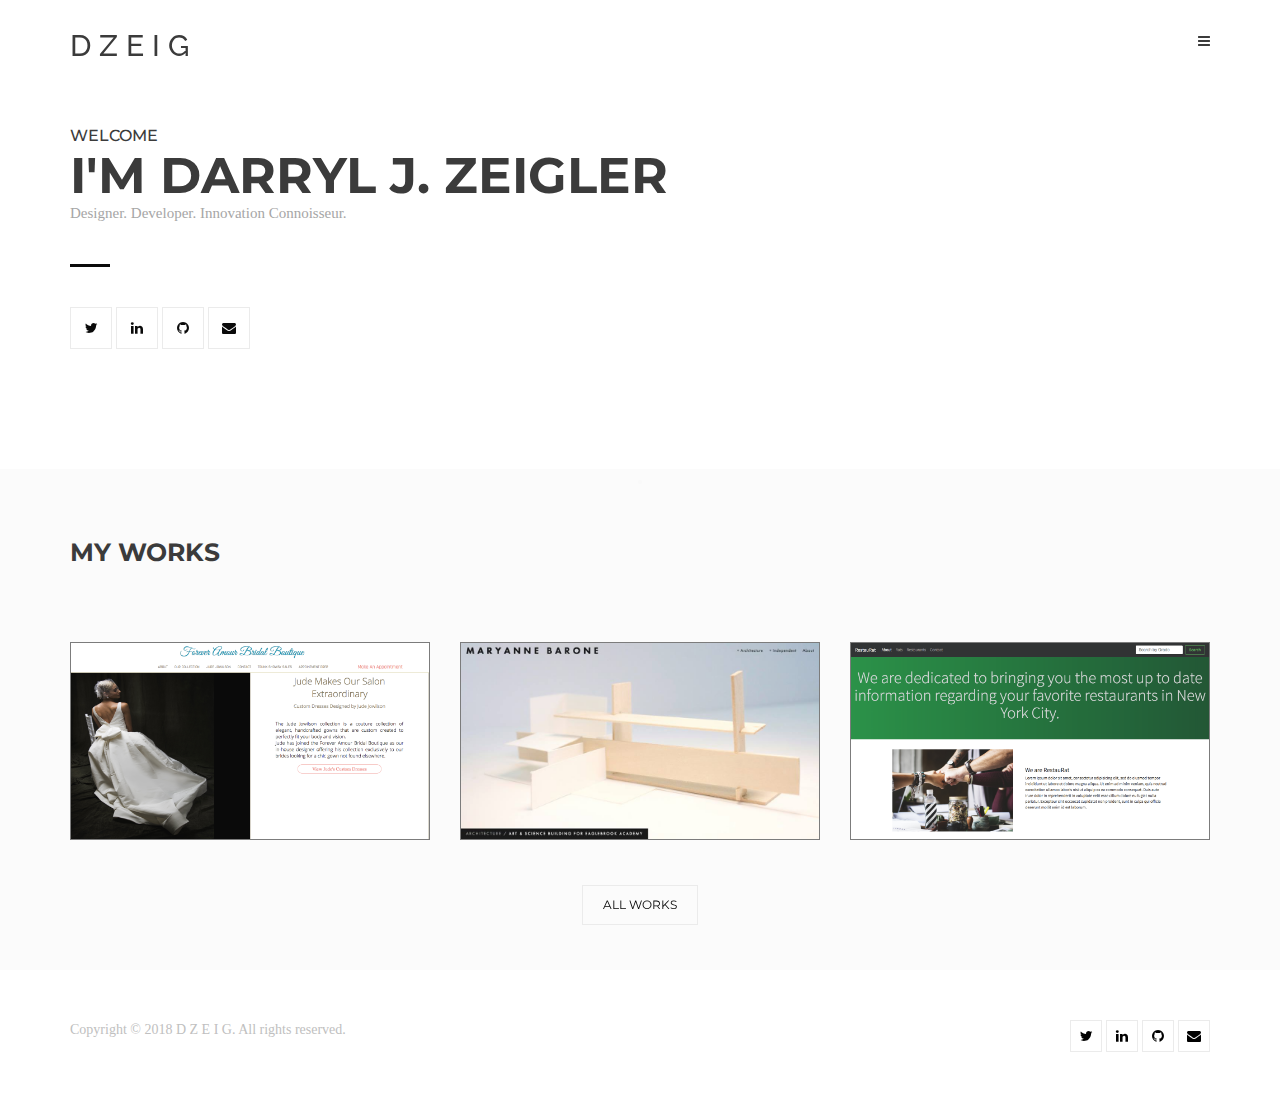
==== index.html @ 1accd35b "updates" ====
<!DOCTYPE html>
<!--[if lt IE 7]>      <html class="no-js lt-ie9 lt-ie8 lt-ie7"> <![endif]-->
<!--[if IE 7]>         <html class="no-js lt-ie9 lt-ie8"> <![endif]-->
<!--[if IE 8]>         <html class="no-js lt-ie9"> <![endif]-->
<!--[if gt IE 8]><!-->
<html class="no-js">
<!--<![endif]-->
<head>
<title>Dzeig | Home</title>
	<meta charset="UTF-8">
	<meta name="keywords" content="darryl zeigler, developer, designer, innovation, connoisseur, shockin films, new york, new york city, ny, film, skateboard">
	<meta name="description" content="I’m Darryl; web developer and innovation connoisseur designing beautiful and functional user experiences.">
	<meta name="copyright" content="Copyright &copy; Darryl Zeigler. All rights reserved.">
	<meta name="author" content="Darryl J. Zeigler (https://www.dzeig.com)">
	<meta class="viewport" name="viewport" content="width=device-width, initial-scale=1.0">
	<meta http-equiv="X-UA-Compatible" content="IE=edge">

	<!-- FAVICON -->
	<link rel="shortcut icon" href="assets/img/favicon/fav.png">

	<!-- CSS -->
	<link rel="stylesheet" href="assets/css/reset.css">
	<link rel="stylesheet" href="assets/css/bootstrap.min.css">
	<link rel="stylesheet" href="assets/css/font-awesome.min.css" />
	<link rel="stylesheet" href="assets/css/main.css">

	<!-- Google Fonts -->
	<link href='https://fonts.googleapis.com/css?family=Raleway:400,100,200,300,500,600,700,800,900|Montserrat:400,700' rel='stylesheet' type='text/css'>

</head>

<body>

<!-- LOAD ANIMATE -->
<div class="main-load" id="main-load">
	<img src="assets/img/loading/load.gif" alt="">
</div>


<!-- MAIN CONTAINER START -->
<div class="main-container">
	<!-- HEADER START -->
	<div class="header container-fluid main-animate">
		<header class="container">
			<div class="header-logo"><a href="index.html"><h2 style="color:#333; display:inline-block;" width="78" height="16">D Z E I G</h2></a></div>
			<nav class="header-menu" style="top:25px;">
				<i class="fa fa-bars menu-item"></i>
				<i class="fa fa-times exit-item"></i>
			</nav>
			<nav class="header-menu-open">
				<ul>
					<li><a class="main-animate" href="index.html">HOME</a></li>
					<li><a class="main-animate" href="about.html">ABOUT</a></li>
					<li><a class="main-animate" href="works.html">WORKS</a></li>
					<li><a class="main-animate" href="blog.html">BLOG</a></li>
				</ul>
			</nav>
		</header>
	</div>
	<!-- HEADER END -->

	<!-- MAIN CONTENT START -->
	<div class="main-content container">
		<p>WELCOME</p>
		<h2>I'M DARRYL J. ZEIGLER</h2>
		<span>Designer. Developer. Innovation Connoisseur.</span>
		<hr>
		<div class="main-social">
			<ul>
				<li class="main-animate"><a href="https://twitter.com/dzeignyc"><i class="fa fa-twitter"></i></a></li>
				<li class="main-animate"><a href="https://www.linkedin.com/in/dzeignyc/"><i class="fa fa-linkedin"></i></a></li>
				<li class="main-animate"><a href="https://github.com/dzeignyc"><i class="fa fa-github"></i></a></li>
				<li class="main-animate"><a href="mailto:Dzeig.j@gmail.com"><i class="fa fa-envelope"></i></a></li>
			</ul>
		</div>
	</div>
	<!-- MAIN CONTENT END -->

	<!-- MAIN WORKS START -->
	<div class="main-works">
		<div class="main-works-list container">
			<h2>MY WORKS</h2>
			<div class="main-works-container row" id="main-works-container">
				<!-- WORK 1 START -->
				<div class="col-md-4 col-sm-6 col-xs-12 col-sm-6 col-xs-12 work-item">
					<a href="works/foreveramour.html">
					<div class="main-works-column">
						<div class="main-works-hover main-animate">
							<div class="main-works-content">
								<h2>FOREVER AMOUR BRIDAL</h2>
								<p>View details.</p>
							</div>
							<div class="main-works-overlay"></div>
						</div>
						<img src="assets/img/works-detail/FAB.png" alt="" style="border: 1px solid #777;">
					</div>
					</a>
				</div>
				<!-- WORK 1 END -->

				<!-- WORK 2 START -->
				<div class="col-md-4 col-sm-6 col-xs-12 work-item">
					<a href="works/mab.html">
					<div class="main-works-column">
						<div class="main-works-hover main-animate">
							<div class="main-works-content">
								<h2>MAB</h2>
								<p>View details.</p>
							</div>
							<div class="main-works-overlay"></div>
						</div>
						<img src="assets/img/works-detail/MAB.jpg" alt="" style="border: 1px solid #777;">
					</div>
					</a>
				</div>
				<!-- WORK 2 END -->

				<!-- WORK 3 START -->
				<div class="col-md-4 col-sm-6 col-xs-12 work-item">
					<a href="works/restaurat.html">
					<div class="main-works-column">
						<div class="main-works-hover main-animate">
							<div class="main-works-content">
								<h2>RESTAURAT</h2>
								<p>View details.</p>
							</div>
							<div class="main-works-overlay"></div>
						</div>
						<img src="assets/img/works-detail/restaurat.png" alt="" style="border: 1px solid #777;">
					</div>
					</a>
				</div>
				<!-- WORK 3 END -->


			</div>

			<!-- ALL WORKS BUTTTON START -->
			<div class="main-works-button"><button class="main-animate" id="all-works-button">ALL WORKS</button></div>
			<!-- ALL WORKS BUTTTON END -->

		</div>
	</div>
	<!-- MAIN WORKS END -->

	<!-- FOOTER START -->
	<div class="footer container">
		<footer>
			<div class="footer-content">
				<p>Copyright &copy; 2018 D Z E I G. All rights reserved.</p>
			</div>
			<div class="footer-social">
				<ul>
					<li class="main-animate"><a href="https://twitter.com/dzeignyc"><i class="fa fa-twitter"></i></a></li>
					<li class="main-animate"><a href="https://www.linkedin.com/in/dzeignyc/"><i class="fa fa-linkedin"></i></a></li>
					<li class="main-animate"><a href="https://github.com/dzeignyc"><i class="fa fa-github"></i></a></li>
					<li class="main-animate"><a href="mailto:Dzeig.j@gmail.com"><i class="fa fa-envelope"></i></a></li>
				</ul>
			</div>
		</footer>
	</div>
	<!-- FOOTER END -->

</div>
<!-- MAIN CONTAINER END -->


<!-- Javascript -->
<script src="assets/js/jquery-1.12.4.min.js"></script>
<script src="assets/js/masonry.pkgd.min.js"></script>
<script src="assets/js/porte-main.js"></script>



</body>
</html>
---- assets/css/main.css ----
/***

	PORTE - Minimal Portfolio Theme
	Author : H2O Theme
	Copyright © 2015

***/

/***

	CSS INFO :

	1.0 - GENERAL
	2.0 - HEADER
	3.0 - CONTENT
	4.0 - WORKS
	5.0 - BLOG
	6.0 - ABOUT
	7.0 - CONTACT
	8.0 - FOOTER
	9.0 - LOAD
	10.0 - RESPONSIVE

***/

/*** 1.0 - GENERAL CSS ***/

html, body { font-family: 'Raleway', sans-serif;  margin:0; padding:0; overflow:hidden; }
body { background-color:#FFF; transition: all 0.4s ease; }
.main-container { position:relative; width:100%; height:100%; top:0; margin-top:0px; -webkit-user-select: none; -moz-user-select: none; user-select: none; -webkit-font-smoothing: antialiased; -moz-osx-font-smoothing: antialiased;}
.container-fluid { padding:0; margin:0; }
.col-md-4 { padding-bottom:15px; padding-top:15px; }
.main-animate { transition: all 0.4s ease; -webkit-transition: all 0.4s ease; -moz-transition: all 0.4s ease; -o-transition: all 0.4s ease; -webkit-backface-visibility: hidden; }

/*************************************************/


/*** 2.0 - HEADER ***/

header { position:relative; height:80px; display:table-cell; vertical-align:middle; z-index:900; }
header:after { clear:both; }

.header { position:fixed; width:100%; z-index:900; display:table; }
.header-sticky { background-color:#FFF; margin:auto; -webkit-box-shadow: 0px 2px 5px 1px rgba(0, 0, 0, 0.04); -moz-box-shadow: 0px 2px 5px 1px rgba(0, 0, 0, 0.04); box-shadow: 0px 2px 5px 1px rgba(0, 0, 0, 0.04); }
.header-logo { position:relative; float:left; display:table-cell; vertical-align:middle; z-index:900; }
.header-menu { position:relative; float:right; display:table-cell; vertical-align: middle; font-size:14px; z-index:999; cursor:pointer; }
.header-menu .menu-item { position:absolute; right:0; }
.header-menu .exit-item { position:absolute; right:0; display:none; }
.header-menu-open { position:fixed; background-color:#FFF; width:100%; height:100%; left:0; top:0; z-index:888; display:none; }
.header-menu-open ul { list-style:none; position:absolute; top:50%; left:50%; transform: translate(-50%, -50%); padding:0; margin:0; }
.header-menu-open ul li { text-align:center; opacity:0; font-size:40px; padding:5px 0px 5px 0px; color:#C0C0C0; font-weight:100; }
.header-menu-open ul li a { text-decoration:none; color:#C0C0C0; }
.header-menu-open ul li a:hover { font-size:50px; color:#52B1AE; cursor:pointer; }

/*************************************************/


/*** 3.0 - CONTENT ***/

.main-content { padding-top:125px; font-family: 'Montserrat', sans-serif; word-wrap: break-word; }
.main-content p { font-size:16px; font-weight:500; padding:0; margin:0;  }
.main-content h2 { font-size:50px; font-weight:700; padding:0; margin:0; }
.main-content span { font-size:15px; color:#a3a3a3; font-family:tahoma; }
.main-content hr { width:40px; height:3px; border:0; background-color:#000; margin:40px 0px 40px 0px; }


.main-social ul { list-style:none; padding:0; margin:0; margin-bottom:120px; }
.main-social ul li { display:inline-table; width:40px; height:40px; border:solid 1px #EBEBEB; text-align:center;  }
.main-social ul li a { text-decoration:none; width:40px; height:40px; margin:auto; text-align:center; display:block; color:#000; }
.main-social ul li i { line-height:40px; text-align:center; }
.main-social ul li:hover { border:solid 1px #52B1AE; cursor:pointer; }
.main-social ul li:hover  i { color:#52B1AE; }

/*************************************************/


/*** 4.0 - WORKS ***/

.main-works { background-color:#fbfbfb; font-family: 'Montserrat', sans-serif; padding-top:30px; padding-bottom:30px; }
.main-works-list h2 { font-size:25px; font-weight:700; padding:20px 0px 50px 0px; }
.main-works-container { position:relative; overflow:hidden; }
.main-works-container > div { padding-bottom:30px; }

.work-item  img { width:100%; }
.work-item a { color:#000; text-decoration:none; }

.main-works-column { position:relative; width:100%; }
.main-works-column:hover .main-works-hover { opacity:1; cursor:pointer; }
.main-works-hover { position:absolute; width:100%; height:100%; opacity:0; }
.main-works-content { position:absolute; z-index:201; top:30px; width:100%; }
.main-works-content h2 { position:relative; width:100%; padding:0; margin:0; text-align:left; padding:0px 30px 0px 30px; }
.main-works-content p { position:relative; width:100%;  padding:0; margin:0; font-family:tahoma; text-align:left; padding:0px 30px 0px 30px; }
.main-works-overlay { position:absolute; width:100%; height:100%; background-color:#FFF; top:0; z-index:200; opacity:0.8; }

.main-works-button { width:100%; text-align:center; }
.main-works-button button { text-align:center; margin-top:15px; margin-bottom:15px; border:solid 1px #ebebeb; background-color:transparent; padding:10px 20px 10px 20px; font-size:12px; color:#000; outline:none; }
.main-works-button button:hover { color:#52B1AE; text-decoration:line-through; border:solid 1px #52B1AE; outline:none; }

.main-work { background-color:#fbfbfb; font-family: 'Montserrat', sans-serif; padding-bottom:30px; }
.main-work-content { padding-top:50px; }
.main-work h2 { font-size:40px; font-weight:700; padding:0; margin:0; }
.work-hello { font-size:15px; padding:0; margin:0; }
.work-title { font-size:14px; padding-top:5px; }
.work-info { font-size:15px; font-family:tahoma; color:#555; padding-top:30px; padding-bottom:50px; }
.work-img { margin-top:30px; }
.work-img img { width:100%; }

.work-social { margin:auto; text-align:center; margin-top:30px; }
.work-social p { font-size:12px; font-weight:700; padding-bottom:15px; }
.work-social ul { list-style:none; padding:0; margin:0; margin-bottom:30px; }
.work-social ul li { display:inline-table; width:40px; height:40px; border:solid 1px #EBEBEB; text-align:center;  }
.work-social ul li a { text-decoration:none; width:40px; height:40px; margin:auto; text-align:center; display:block; color:#000; }
.work-social ul li i { line-height:40px; text-align:center; }
.work-social ul li:hover { border:solid 1px #52B1AE; cursor:pointer; }
.work-social ul li:hover  i { color:#52B1AE; }

/*************************************************/

/*** 5.0 - BLOG ***/

.main-blog { background-color:#fbfbfb; font-family: 'Montserrat', sans-serif; padding-bottom:30px; }
.main-blog-list { padding-top:30px; }
.main-blog-list div { padding-bottom:30px; }

.blog-item:hover .blog-item-img img { transform: scale(1.1); cursor:pointer; }

.blog-item-img { position:relative; display:block;  overflow: hidden;}
.blog-item-img img { width:100%; }
.blog-item a { text-decoration:none; }
.blog-item-container { background-color:#FFF; -webkit-box-shadow: 1px 1px 1px 0px rgba(0,0,0,0.05); -moz-box-shadow: 1px 1px 1px 0px rgba(0,0,0,0.05); box-shadow: 1px 1px 1px 0px rgba(0,0,0,0.05); text-align:center; }
.blog-item-container h2 { font-size:18px; font-weight:700; padding:0; margin:0; padding-left:30px; padding-right:30px; padding-top:30px; padding-bottom:5px; color:#555; text-align:center; }
.blog-item-container button { text-align:center; margin-top:15px; margin-bottom:15px; border:solid 1px #ebebeb; background-color:transparent; padding:5px 15px 5px 15px; font-size:12px; color:#C0C0C0; outline:none; }
.blog-item-container button:hover { color:#52B1AE; text-decoration:line-through; border:solid 1px #52B1AE; outline:none; }
.blog-item-container .blog-date { color:#C0C0C0; font-size:12px; padding-left:30px; padding-right:30px; text-align:center; }
.blog-author { color:#52B1AE; font-weight:700; }
.blog-category { font-size:12px; color:#52B1AE; text-align:center; }
.blog-post { font-family:tahoma; font-size:12px; color:#C0C0C0; margin-top:30px; padding-left:30px; padding-right:30px; text-align:center;  }

.main-blog-button { width:100%; text-align:center; }
.main-blog-button button { text-align:center; margin-top:15px; margin-bottom:15px; border:solid 1px #ebebeb; background-color:transparent; padding:10px 20px 10px 20px; font-size:12px; color:#000; outline:none; }
.main-blog-button button:hover { color:#52B1AE; text-decoration:line-through; border:solid 1px #52B1AE; outline:none; }

.blog-detail { background-color:#fbfbfb; font-family: 'Montserrat', sans-serif; padding-bottom:30px; }
.blog-detail-content { padding-top:50px; }
.blog-detail-content h2 { font-size:40px; font-weight:700; padding:0; margin:0; }
.blog-detail-author { color:#52B1AE; font-weight:700; }
.blog-detail-date { color:#C0C0C0; font-size:12px; }
.blog-detail-category { font-size:12px; color:#52B1AE; }
.blog-detail-info { font-size:13px; font-family:tahoma; color:#555; padding-top:30px; }
.blog-detail-img { padding-top:30px; padding-bottom:15px; }
.blog-detail-img img { width:100%; }
.blog-detail-bold { font-size:13px; font-weight:bold; }
.blog-detail-big { font-size:18px; font-weight:bold; }
.blog-post { font-family:tahoma; font-size:12px; color:#C0C0C0; margin-top:30px; padding-left:30px; padding-right:30px; text-align:center;  }

.blog-social { margin:auto; margin-top:30px; }
.blog-social p { font-size:12px; font-weight:700; padding-bottom:15px; }
.blog-social ul { list-style:none; padding:0; margin:0; margin-bottom:30px; }
.blog-social ul li { display:inline-table; width:40px; height:40px; border:solid 1px #EBEBEB; text-align:center;  }
.blog-social ul li a { text-decoration:none; width:40px; height:40px; margin:auto; text-align:center; display:block; color:#000; }
.blog-social ul li i { line-height:40px; text-align:center; }
.blog-social ul li:hover { border:solid 1px #52B1AE; cursor:pointer; }
.blog-social ul li:hover  i { color:#52B1AE; }

.italicize { font-style: italic; }

/*************************************************/


/*** 6.0 - ABOUT ***/

.main-about { background-color:#fbfbfb; font-family: 'Montserrat', sans-serif; padding-bottom:30px; }
.main-about-content { padding-top:50px; }
.main-about h2 { font-size:40px; font-weight:700; padding:0; margin:0; }
.about-hello { font-size:15px; padding:0; margin:0; }
.about-title { font-size:14px; padding-top:5px; }
.about-info { font-size:15px; font-family:tahoma; color:#555; padding-top:30px; }

/*************************************************/

/*** 7.0 - CONTACT ***/

.main-contact { background-color:#fbfbfb; font-family: 'Montserrat', sans-serif; padding-bottom:30px; }
.main-contact-container div { padding-top:30px; }
.main-contact input { width:100%; padding:15px 15px 15px 15px; border:solid 1px #EBEBEB; color:#C0C0C0; outline:none; }
.main-contact textarea { width:100%; height:300px; padding:15px 15px 15px 15px; border:solid 1px #EBEBEB; color:#C0C0C0; outline:none; }
.main-contact button { text-align:center;  border:solid 1px #ebebeb; background-color:transparent; padding:10px 20px 10px 20px; font-size:12px; color:#000; outline:none; }
.main-contact button:hover { color:#52B1AE; text-decoration:line-through; border:solid 1px #52B1AE; outline:none; }

/*************************************************/

/*** 8.0 - FOOTER ***/

footer { padding-top:50px; padding-bottom:80px; }
footer:after { display:block; clear:both; }

.footer-content { float:left; }
.footer-content p { font-family:tahoma; color:#C0C0C0; }

.footer-social { float:right; }
.footer-social ul { list-style:none; padding:0; margin:0;  }
.footer-social ul li { display:inline-table; width:30px; height:30px; border:solid 1px #EBEBEB; text-align:center;  }
.footer-social ul li a { text-decoration:none; width:30px; height:30px; margin:auto; text-align:center; display:block; color:#000; }
.footer-social ul li i { line-height:30px; text-align:center; }
.footer-social ul li:hover { border:solid 1px #52B1AE; cursor:pointer; }
.footer-social ul li:hover  i { color:#52B1AE; }

/*************************************************/

/*** 9.0 - LOAD ***/

.main-load { position:absolute; width:100%; height:100%; background-color:#FFF; z-index:999; }
.main-load img { position:absolute; width:64px; height:64px; top:50%; transform: translateY(-50%); left:50%; transform: translateX(-50%);  }

/*************************************************/


/*** 10.0 * RESPONSIVE ***/

/** Screen 768px **/
@media screen and (max-width: 768px) {
	footer { padding-top:50px; padding-bottom:50px; }
	.footer-social, .footer-content { float:none; margin:auto; text-align:center; }

	.header-menu-open ul li { text-align:center; opacity:0; font-size:25px; padding:5px 0px 5px 0px; color:#C0C0C0; font-weight:100; }
	.header-menu-open ul li a:hover { font-size:35px; color:#52B1AE; cursor:pointer; }
}

/*************************************************/
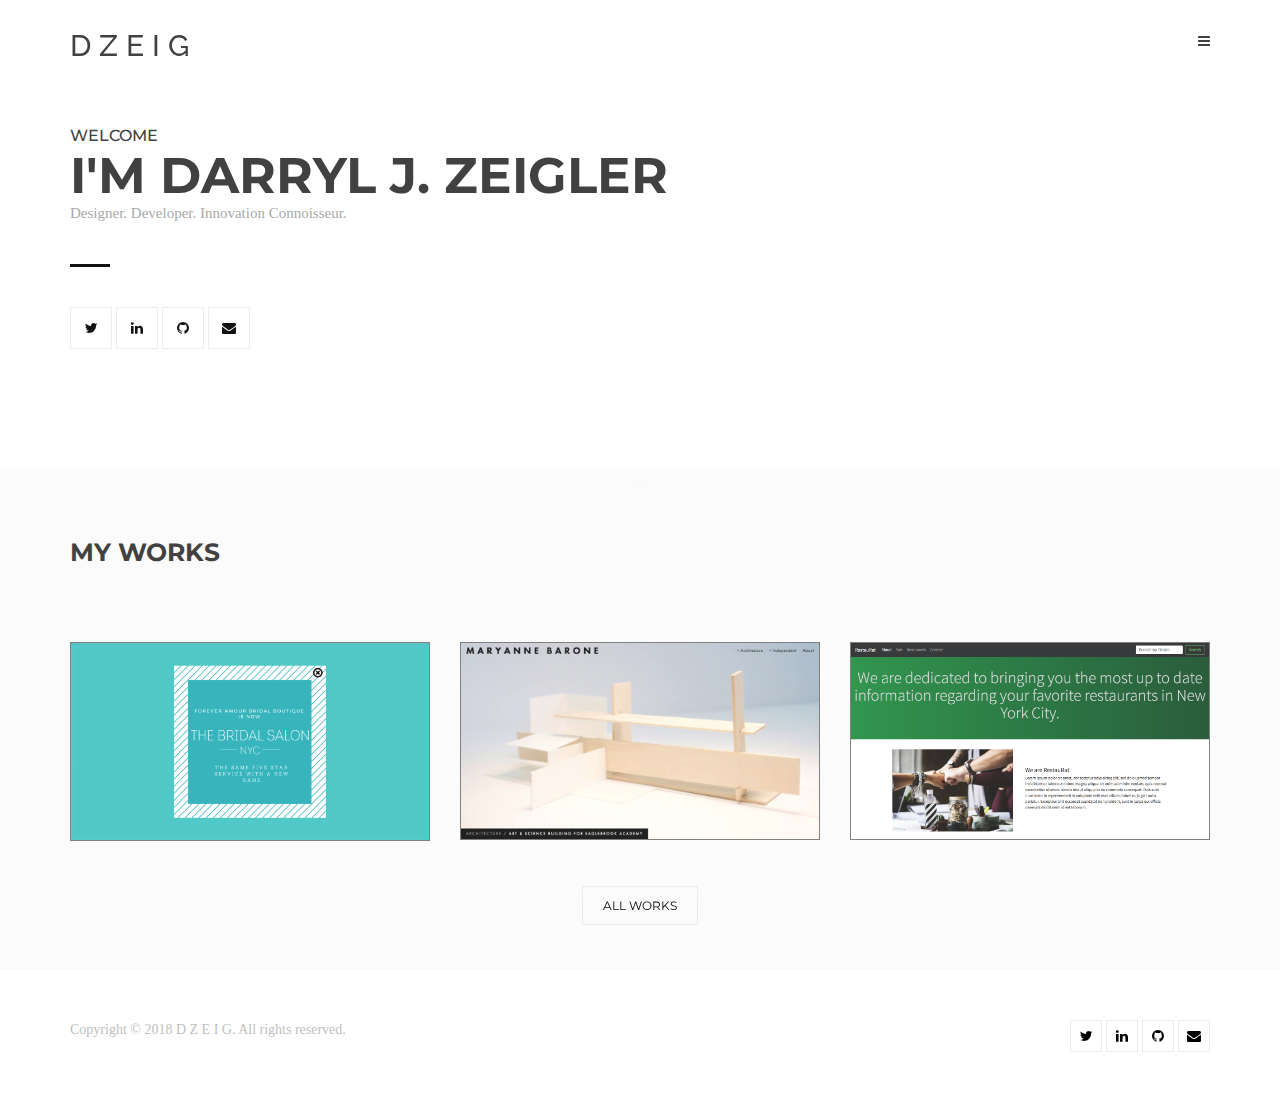
==== commit f284dc33: "Update index.html" ====
--- a/index.html
+++ b/index.html
@@ -87,12 +87,12 @@
 					<div class="main-works-column">
 						<div class="main-works-hover main-animate">
 							<div class="main-works-content">
-								<h2>FOREVER AMOUR BRIDAL</h2>
+								<h2>THE BRIDAL SALON</h2>
 								<p>View details.</p>
 							</div>
 							<div class="main-works-overlay"></div>
 						</div>
-						<img src="assets/img/works-detail/FAB.png" alt="" style="border: 1px solid #777;">
+						<img src="assets/img/works-detail/TBS.png" alt="" style="border: 1px solid #777;">
 					</div>
 					</a>
 				</div>
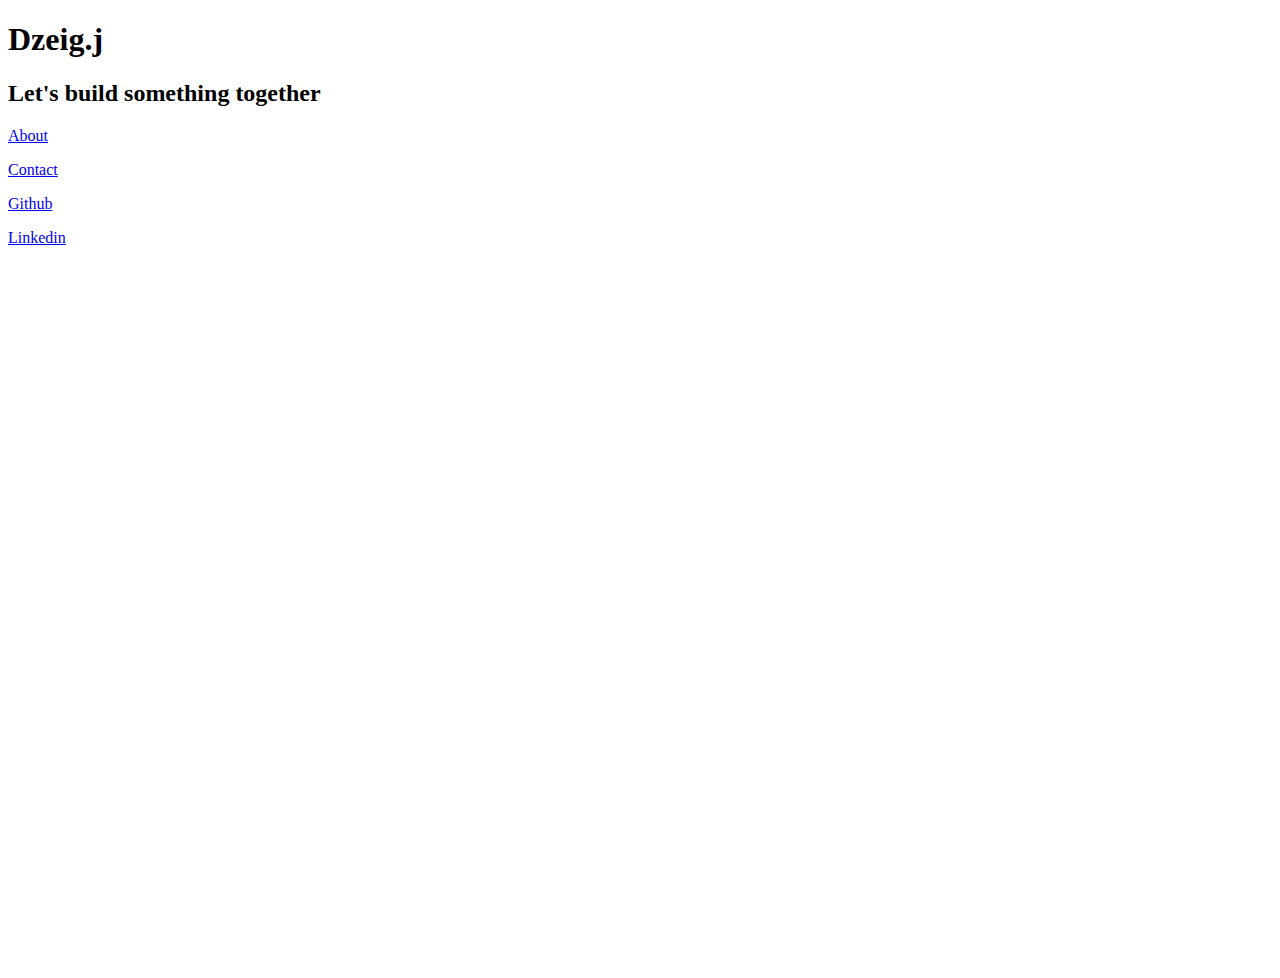
==== commit 5830970a: "Update index.html" ====
--- a/index.html
+++ b/index.html
@@ -14,163 +14,19 @@
 	<meta name="author" content="Darryl J. Zeigler (https://www.dzeig.com)">
 	<meta class="viewport" name="viewport" content="width=device-width, initial-scale=1.0">
 	<meta http-equiv="X-UA-Compatible" content="IE=edge">
-
 	<!-- FAVICON -->
 	<link rel="shortcut icon" href="assets/img/favicon/fav.png">
-
-	<!-- CSS -->
-	<link rel="stylesheet" href="assets/css/reset.css">
-	<link rel="stylesheet" href="assets/css/bootstrap.min.css">
-	<link rel="stylesheet" href="assets/css/font-awesome.min.css" />
-	<link rel="stylesheet" href="assets/css/main.css">
-
-	<!-- Google Fonts -->
-	<link href='https://fonts.googleapis.com/css?family=Raleway:400,100,200,300,500,600,700,800,900|Montserrat:400,700' rel='stylesheet' type='text/css'>
-
 </head>
 
 <body>
-
-<!-- LOAD ANIMATE -->
-<div class="main-load" id="main-load">
-	<img src="assets/img/loading/load.gif" alt="">
-</div>
-
-
-<!-- MAIN CONTAINER START -->
-<div class="main-container">
-	<!-- HEADER START -->
-	<div class="header container-fluid main-animate">
-		<header class="container">
-			<div class="header-logo"><a href="index.html"><h2 style="color:#333; display:inline-block;" width="78" height="16">D Z E I G</h2></a></div>
-			<nav class="header-menu" style="top:25px;">
-				<i class="fa fa-bars menu-item"></i>
-				<i class="fa fa-times exit-item"></i>
-			</nav>
-			<nav class="header-menu-open">
-				<ul>
-					<li><a class="main-animate" href="index.html">HOME</a></li>
-					<li><a class="main-animate" href="about.html">ABOUT</a></li>
-					<li><a class="main-animate" href="works.html">WORKS</a></li>
-					<li><a class="main-animate" href="blog.html">BLOG</a></li>
-				</ul>
-			</nav>
-		</header>
-	</div>
-	<!-- HEADER END -->
-
-	<!-- MAIN CONTENT START -->
-	<div class="main-content container">
-		<p>WELCOME</p>
-		<h2>I'M DARRYL J. ZEIGLER</h2>
-		<span>Designer. Developer. Innovation Connoisseur.</span>
-		<hr>
-		<div class="main-social">
-			<ul>
-				<li class="main-animate"><a href="https://twitter.com/dzeignyc"><i class="fa fa-twitter"></i></a></li>
-				<li class="main-animate"><a href="https://www.linkedin.com/in/dzeignyc/"><i class="fa fa-linkedin"></i></a></li>
-				<li class="main-animate"><a href="https://github.com/dzeignyc"><i class="fa fa-github"></i></a></li>
-				<li class="main-animate"><a href="mailto:Dzeig.j@gmail.com"><i class="fa fa-envelope"></i></a></li>
-			</ul>
-		</div>
-	</div>
-	<!-- MAIN CONTENT END -->
-
-	<!-- MAIN WORKS START -->
-	<div class="main-works">
-		<div class="main-works-list container">
-			<h2>MY WORKS</h2>
-			<div class="main-works-container row" id="main-works-container">
-				<!-- WORK 1 START -->
-				<div class="col-md-4 col-sm-6 col-xs-12 col-sm-6 col-xs-12 work-item">
-					<a href="works/foreveramour.html">
-					<div class="main-works-column">
-						<div class="main-works-hover main-animate">
-							<div class="main-works-content">
-								<h2>THE BRIDAL SALON</h2>
-								<p>View details.</p>
-							</div>
-							<div class="main-works-overlay"></div>
-						</div>
-						<img src="assets/img/works-detail/TBS.png" alt="" style="border: 1px solid #777;">
-					</div>
-					</a>
-				</div>
-				<!-- WORK 1 END -->
-
-				<!-- WORK 2 START -->
-				<div class="col-md-4 col-sm-6 col-xs-12 work-item">
-					<a href="works/mab.html">
-					<div class="main-works-column">
-						<div class="main-works-hover main-animate">
-							<div class="main-works-content">
-								<h2>MAB</h2>
-								<p>View details.</p>
-							</div>
-							<div class="main-works-overlay"></div>
-						</div>
-						<img src="assets/img/works-detail/MAB.jpg" alt="" style="border: 1px solid #777;">
-					</div>
-					</a>
-				</div>
-				<!-- WORK 2 END -->
-
-				<!-- WORK 3 START -->
-				<div class="col-md-4 col-sm-6 col-xs-12 work-item">
-					<a href="works/restaurat.html">
-					<div class="main-works-column">
-						<div class="main-works-hover main-animate">
-							<div class="main-works-content">
-								<h2>RESTAURAT</h2>
-								<p>View details.</p>
-							</div>
-							<div class="main-works-overlay"></div>
-						</div>
-						<img src="assets/img/works-detail/restaurat.png" alt="" style="border: 1px solid #777;">
-					</div>
-					</a>
-				</div>
-				<!-- WORK 3 END -->
-
-
-			</div>
-
-			<!-- ALL WORKS BUTTTON START -->
-			<div class="main-works-button"><button class="main-animate" id="all-works-button">ALL WORKS</button></div>
-			<!-- ALL WORKS BUTTTON END -->
-
-		</div>
-	</div>
-	<!-- MAIN WORKS END -->
-
-	<!-- FOOTER START -->
-	<div class="footer container">
-		<footer>
-			<div class="footer-content">
-				<p>Copyright &copy; 2018 D Z E I G. All rights reserved.</p>
-			</div>
-			<div class="footer-social">
-				<ul>
-					<li class="main-animate"><a href="https://twitter.com/dzeignyc"><i class="fa fa-twitter"></i></a></li>
-					<li class="main-animate"><a href="https://www.linkedin.com/in/dzeignyc/"><i class="fa fa-linkedin"></i></a></li>
-					<li class="main-animate"><a href="https://github.com/dzeignyc"><i class="fa fa-github"></i></a></li>
-					<li class="main-animate"><a href="mailto:Dzeig.j@gmail.com"><i class="fa fa-envelope"></i></a></li>
-				</ul>
-			</div>
-		</footer>
-	</div>
-	<!-- FOOTER END -->
-
-</div>
-<!-- MAIN CONTAINER END -->
-
-
-<!-- Javascript -->
-<script src="assets/js/jquery-1.12.4.min.js"></script>
-<script src="assets/js/masonry.pkgd.min.js"></script>
-<script src="assets/js/porte-main.js"></script>
-
-
-
+  <div id="wrapper">
+    <h1>Dzeig.j</h1>
+    <h2>Let's build something together&nbsp;</h2>
+    <p><a href="#">About</a></p>
+    <p><a href="#">Contact</a></p>
+    <p><a href="#">Github</a></p>
+    <p><a href="#">Linkedin</a></p>
+  </div>
+  <canvas width="1280" height="703"></canvas>
 </body>
 </html>
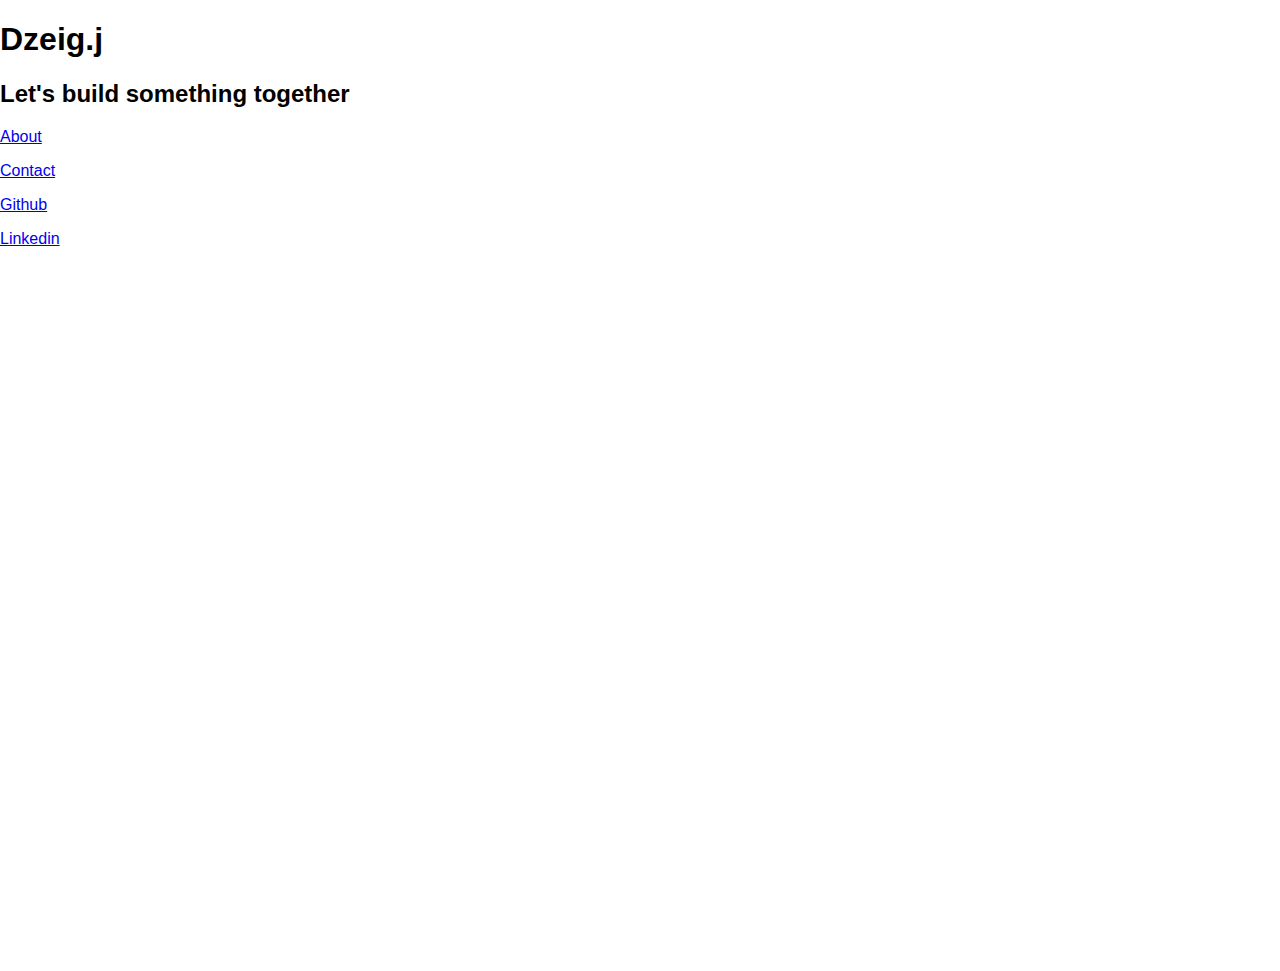
==== commit 0ee2202f: "Update index.html" ====
--- a/index.html
+++ b/index.html
@@ -16,6 +16,7 @@
 	<meta http-equiv="X-UA-Compatible" content="IE=edge">
 	<!-- FAVICON -->
 	<link rel="shortcut icon" href="assets/img/favicon/fav.png">
+	<link rel="stylesheet" href="./assets/css/main.css">
 </head>
 
 <body>
--- a/assets/css/main.css
+++ b/assets/css/main.css
@@ -0,0 +1,229 @@
+/***
+
+	PORTE - Minimal Portfolio Theme
+	Author : H2O Theme
+	Copyright © 2015
+
+***/
+
+/***
+
+	CSS INFO :
+
+	1.0 - GENERAL
+	2.0 - HEADER
+	3.0 - CONTENT
+	4.0 - WORKS
+	5.0 - BLOG
+	6.0 - ABOUT
+	7.0 - CONTACT
+	8.0 - FOOTER
+	9.0 - LOAD
+	10.0 - RESPONSIVE
+
+***/
+
+/*** 1.0 - GENERAL CSS ***/
+
+html, body { font-family: 'Raleway', sans-serif;  margin:0; padding:0; overflow:hidden; }
+body { background-color:#FFF; transition: all 0.4s ease; }
+.main-container { position:relative; width:100%; height:100%; top:0; margin-top:0px; -webkit-user-select: none; -moz-user-select: none; user-select: none; -webkit-font-smoothing: antialiased; -moz-osx-font-smoothing: antialiased;}
+.container-fluid { padding:0; margin:0; }
+.col-md-4 { padding-bottom:15px; padding-top:15px; }
+.main-animate { transition: all 0.4s ease; -webkit-transition: all 0.4s ease; -moz-transition: all 0.4s ease; -o-transition: all 0.4s ease; -webkit-backface-visibility: hidden; }
+
+/*************************************************/
+
+
+/*** 2.0 - HEADER ***/
+
+header { position:relative; height:80px; display:table-cell; vertical-align:middle; z-index:900; }
+header:after { clear:both; }
+
+.header { position:fixed; width:100%; z-index:900; display:table; }
+.header-sticky { background-color:#FFF; margin:auto; -webkit-box-shadow: 0px 2px 5px 1px rgba(0, 0, 0, 0.04); -moz-box-shadow: 0px 2px 5px 1px rgba(0, 0, 0, 0.04); box-shadow: 0px 2px 5px 1px rgba(0, 0, 0, 0.04); }
+.header-logo { position:relative; float:left; display:table-cell; vertical-align:middle; z-index:900; }
+.header-menu { position:relative; float:right; display:table-cell; vertical-align: middle; font-size:14px; z-index:999; cursor:pointer; }
+.header-menu .menu-item { position:absolute; right:0; }
+.header-menu .exit-item { position:absolute; right:0; display:none; }
+.header-menu-open { position:fixed; background-color:#FFF; width:100%; height:100%; left:0; top:0; z-index:888; display:none; }
+.header-menu-open ul { list-style:none; position:absolute; top:50%; left:50%; transform: translate(-50%, -50%); padding:0; margin:0; }
+.header-menu-open ul li { text-align:center; opacity:0; font-size:40px; padding:5px 0px 5px 0px; color:#C0C0C0; font-weight:100; }
+.header-menu-open ul li a { text-decoration:none; color:#C0C0C0; }
+.header-menu-open ul li a:hover { font-size:50px; color:#52B1AE; cursor:pointer; }
+
+/*************************************************/
+
+
+/*** 3.0 - CONTENT ***/
+
+.main-content { padding-top:125px; font-family: 'Montserrat', sans-serif; word-wrap: break-word; }
+.main-content p { font-size:16px; font-weight:500; padding:0; margin:0;  }
+.main-content h2 { font-size:50px; font-weight:700; padding:0; margin:0; }
+.main-content span { font-size:15px; color:#a3a3a3; font-family:tahoma; }
+.main-content hr { width:40px; height:3px; border:0; background-color:#000; margin:40px 0px 40px 0px; }
+
+
+.main-social ul { list-style:none; padding:0; margin:0; margin-bottom:120px; }
+.main-social ul li { display:inline-table; width:40px; height:40px; border:solid 1px #EBEBEB; text-align:center;  }
+.main-social ul li a { text-decoration:none; width:40px; height:40px; margin:auto; text-align:center; display:block; color:#000; }
+.main-social ul li i { line-height:40px; text-align:center; }
+.main-social ul li:hover { border:solid 1px #52B1AE; cursor:pointer; }
+.main-social ul li:hover  i { color:#52B1AE; }
+
+/*************************************************/
+
+
+/*** 4.0 - WORKS ***/
+
+.main-works { background-color:#fbfbfb; font-family: 'Montserrat', sans-serif; padding-top:30px; padding-bottom:30px; }
+.main-works-list h2 { font-size:25px; font-weight:700; padding:20px 0px 50px 0px; }
+.main-works-container { position:relative; overflow:hidden; }
+.main-works-container > div { padding-bottom:30px; }
+
+.work-item  img { width:100%; }
+.work-item a { color:#000; text-decoration:none; }
+
+.main-works-column { position:relative; width:100%; }
+.main-works-column:hover .main-works-hover { opacity:1; cursor:pointer; }
+.main-works-hover { position:absolute; width:100%; height:100%; opacity:0; }
+.main-works-content { position:absolute; z-index:201; top:30px; width:100%; }
+.main-works-content h2 { position:relative; width:100%; padding:0; margin:0; text-align:left; padding:0px 30px 0px 30px; }
+.main-works-content p { position:relative; width:100%;  padding:0; margin:0; font-family:tahoma; text-align:left; padding:0px 30px 0px 30px; }
+.main-works-overlay { position:absolute; width:100%; height:100%; background-color:#FFF; top:0; z-index:200; opacity:0.8; }
+
+.main-works-button { width:100%; text-align:center; }
+.main-works-button button { text-align:center; margin-top:15px; margin-bottom:15px; border:solid 1px #ebebeb; background-color:transparent; padding:10px 20px 10px 20px; font-size:12px; color:#000; outline:none; }
+.main-works-button button:hover { color:#52B1AE; text-decoration:line-through; border:solid 1px #52B1AE; outline:none; }
+
+.main-work { background-color:#fbfbfb; font-family: 'Montserrat', sans-serif; padding-bottom:30px; }
+.main-work-content { padding-top:50px; }
+.main-work h2 { font-size:40px; font-weight:700; padding:0; margin:0; }
+.work-hello { font-size:15px; padding:0; margin:0; }
+.work-title { font-size:14px; padding-top:5px; }
+.work-info { font-size:15px; font-family:tahoma; color:#555; padding-top:30px; padding-bottom:50px; }
+.work-img { margin-top:30px; }
+.work-img img { width:100%; }
+
+.work-social { margin:auto; text-align:center; margin-top:30px; }
+.work-social p { font-size:12px; font-weight:700; padding-bottom:15px; }
+.work-social ul { list-style:none; padding:0; margin:0; margin-bottom:30px; }
+.work-social ul li { display:inline-table; width:40px; height:40px; border:solid 1px #EBEBEB; text-align:center;  }
+.work-social ul li a { text-decoration:none; width:40px; height:40px; margin:auto; text-align:center; display:block; color:#000; }
+.work-social ul li i { line-height:40px; text-align:center; }
+.work-social ul li:hover { border:solid 1px #52B1AE; cursor:pointer; }
+.work-social ul li:hover  i { color:#52B1AE; }
+
+/*************************************************/
+
+/*** 5.0 - BLOG ***/
+
+.main-blog { background-color:#fbfbfb; font-family: 'Montserrat', sans-serif; padding-bottom:30px; }
+.main-blog-list { padding-top:30px; }
+.main-blog-list div { padding-bottom:30px; }
+
+.blog-item:hover .blog-item-img img { transform: scale(1.1); cursor:pointer; }
+
+.blog-item-img { position:relative; display:block;  overflow: hidden;}
+.blog-item-img img { width:100%; }
+.blog-item a { text-decoration:none; }
+.blog-item-container { background-color:#FFF; -webkit-box-shadow: 1px 1px 1px 0px rgba(0,0,0,0.05); -moz-box-shadow: 1px 1px 1px 0px rgba(0,0,0,0.05); box-shadow: 1px 1px 1px 0px rgba(0,0,0,0.05); text-align:center; }
+.blog-item-container h2 { font-size:18px; font-weight:700; padding:0; margin:0; padding-left:30px; padding-right:30px; padding-top:30px; padding-bottom:5px; color:#555; text-align:center; }
+.blog-item-container button { text-align:center; margin-top:15px; margin-bottom:15px; border:solid 1px #ebebeb; background-color:transparent; padding:5px 15px 5px 15px; font-size:12px; color:#C0C0C0; outline:none; }
+.blog-item-container button:hover { color:#52B1AE; text-decoration:line-through; border:solid 1px #52B1AE; outline:none; }
+.blog-item-container .blog-date { color:#C0C0C0; font-size:12px; padding-left:30px; padding-right:30px; text-align:center; }
+.blog-author { color:#52B1AE; font-weight:700; }
+.blog-category { font-size:12px; color:#52B1AE; text-align:center; }
+.blog-post { font-family:tahoma; font-size:12px; color:#C0C0C0; margin-top:30px; padding-left:30px; padding-right:30px; text-align:center;  }
+
+.main-blog-button { width:100%; text-align:center; }
+.main-blog-button button { text-align:center; margin-top:15px; margin-bottom:15px; border:solid 1px #ebebeb; background-color:transparent; padding:10px 20px 10px 20px; font-size:12px; color:#000; outline:none; }
+.main-blog-button button:hover { color:#52B1AE; text-decoration:line-through; border:solid 1px #52B1AE; outline:none; }
+
+.blog-detail { background-color:#fbfbfb; font-family: 'Montserrat', sans-serif; padding-bottom:30px; }
+.blog-detail-content { padding-top:50px; }
+.blog-detail-content h2 { font-size:40px; font-weight:700; padding:0; margin:0; }
+.blog-detail-author { color:#52B1AE; font-weight:700; }
+.blog-detail-date { color:#C0C0C0; font-size:12px; }
+.blog-detail-category { font-size:12px; color:#52B1AE; }
+.blog-detail-info { font-size:13px; font-family:tahoma; color:#555; padding-top:30px; }
+.blog-detail-img { padding-top:30px; padding-bottom:15px; }
+.blog-detail-img img { width:100%; }
+.blog-detail-bold { font-size:13px; font-weight:bold; }
+.blog-detail-big { font-size:18px; font-weight:bold; }
+.blog-post { font-family:tahoma; font-size:12px; color:#C0C0C0; margin-top:30px; padding-left:30px; padding-right:30px; text-align:center;  }
+
+.blog-social { margin:auto; margin-top:30px; }
+.blog-social p { font-size:12px; font-weight:700; padding-bottom:15px; }
+.blog-social ul { list-style:none; padding:0; margin:0; margin-bottom:30px; }
+.blog-social ul li { display:inline-table; width:40px; height:40px; border:solid 1px #EBEBEB; text-align:center;  }
+.blog-social ul li a { text-decoration:none; width:40px; height:40px; margin:auto; text-align:center; display:block; color:#000; }
+.blog-social ul li i { line-height:40px; text-align:center; }
+.blog-social ul li:hover { border:solid 1px #52B1AE; cursor:pointer; }
+.blog-social ul li:hover  i { color:#52B1AE; }
+
+.italicize { font-style: italic; }
+
+/*************************************************/
+
+
+/*** 6.0 - ABOUT ***/
+
+.main-about { background-color:#fbfbfb; font-family: 'Montserrat', sans-serif; padding-bottom:30px; }
+.main-about-content { padding-top:50px; }
+.main-about h2 { font-size:40px; font-weight:700; padding:0; margin:0; }
+.about-hello { font-size:15px; padding:0; margin:0; }
+.about-title { font-size:14px; padding-top:5px; }
+.about-info { font-size:15px; font-family:tahoma; color:#555; padding-top:30px; }
+
+/*************************************************/
+
+/*** 7.0 - CONTACT ***/
+
+.main-contact { background-color:#fbfbfb; font-family: 'Montserrat', sans-serif; padding-bottom:30px; }
+.main-contact-container div { padding-top:30px; }
+.main-contact input { width:100%; padding:15px 15px 15px 15px; border:solid 1px #EBEBEB; color:#C0C0C0; outline:none; }
+.main-contact textarea { width:100%; height:300px; padding:15px 15px 15px 15px; border:solid 1px #EBEBEB; color:#C0C0C0; outline:none; }
+.main-contact button { text-align:center;  border:solid 1px #ebebeb; background-color:transparent; padding:10px 20px 10px 20px; font-size:12px; color:#000; outline:none; }
+.main-contact button:hover { color:#52B1AE; text-decoration:line-through; border:solid 1px #52B1AE; outline:none; }
+
+/*************************************************/
+
+/*** 8.0 - FOOTER ***/
+
+footer { padding-top:50px; padding-bottom:80px; }
+footer:after { display:block; clear:both; }
+
+.footer-content { float:left; }
+.footer-content p { font-family:tahoma; color:#C0C0C0; }
+
+.footer-social { float:right; }
+.footer-social ul { list-style:none; padding:0; margin:0;  }
+.footer-social ul li { display:inline-table; width:30px; height:30px; border:solid 1px #EBEBEB; text-align:center;  }
+.footer-social ul li a { text-decoration:none; width:30px; height:30px; margin:auto; text-align:center; display:block; color:#000; }
+.footer-social ul li i { line-height:30px; text-align:center; }
+.footer-social ul li:hover { border:solid 1px #52B1AE; cursor:pointer; }
+.footer-social ul li:hover  i { color:#52B1AE; }
+
+/*************************************************/
+
+/*** 9.0 - LOAD ***/
+
+.main-load { position:absolute; width:100%; height:100%; background-color:#FFF; z-index:999; }
+.main-load img { position:absolute; width:64px; height:64px; top:50%; transform: translateY(-50%); left:50%; transform: translateX(-50%);  }
+
+/*************************************************/
+
+
+/*** 10.0 * RESPONSIVE ***/
+
+/** Screen 768px **/
+@media screen and (max-width: 768px) {
+	footer { padding-top:50px; padding-bottom:50px; }
+	.footer-social, .footer-content { float:none; margin:auto; text-align:center; }
+
+	.header-menu-open ul li { text-align:center; opacity:0; font-size:25px; padding:5px 0px 5px 0px; color:#C0C0C0; font-weight:100; }
+	.header-menu-open ul li a:hover { font-size:35px; color:#52B1AE; cursor:pointer; }
+}
+
+/*************************************************/
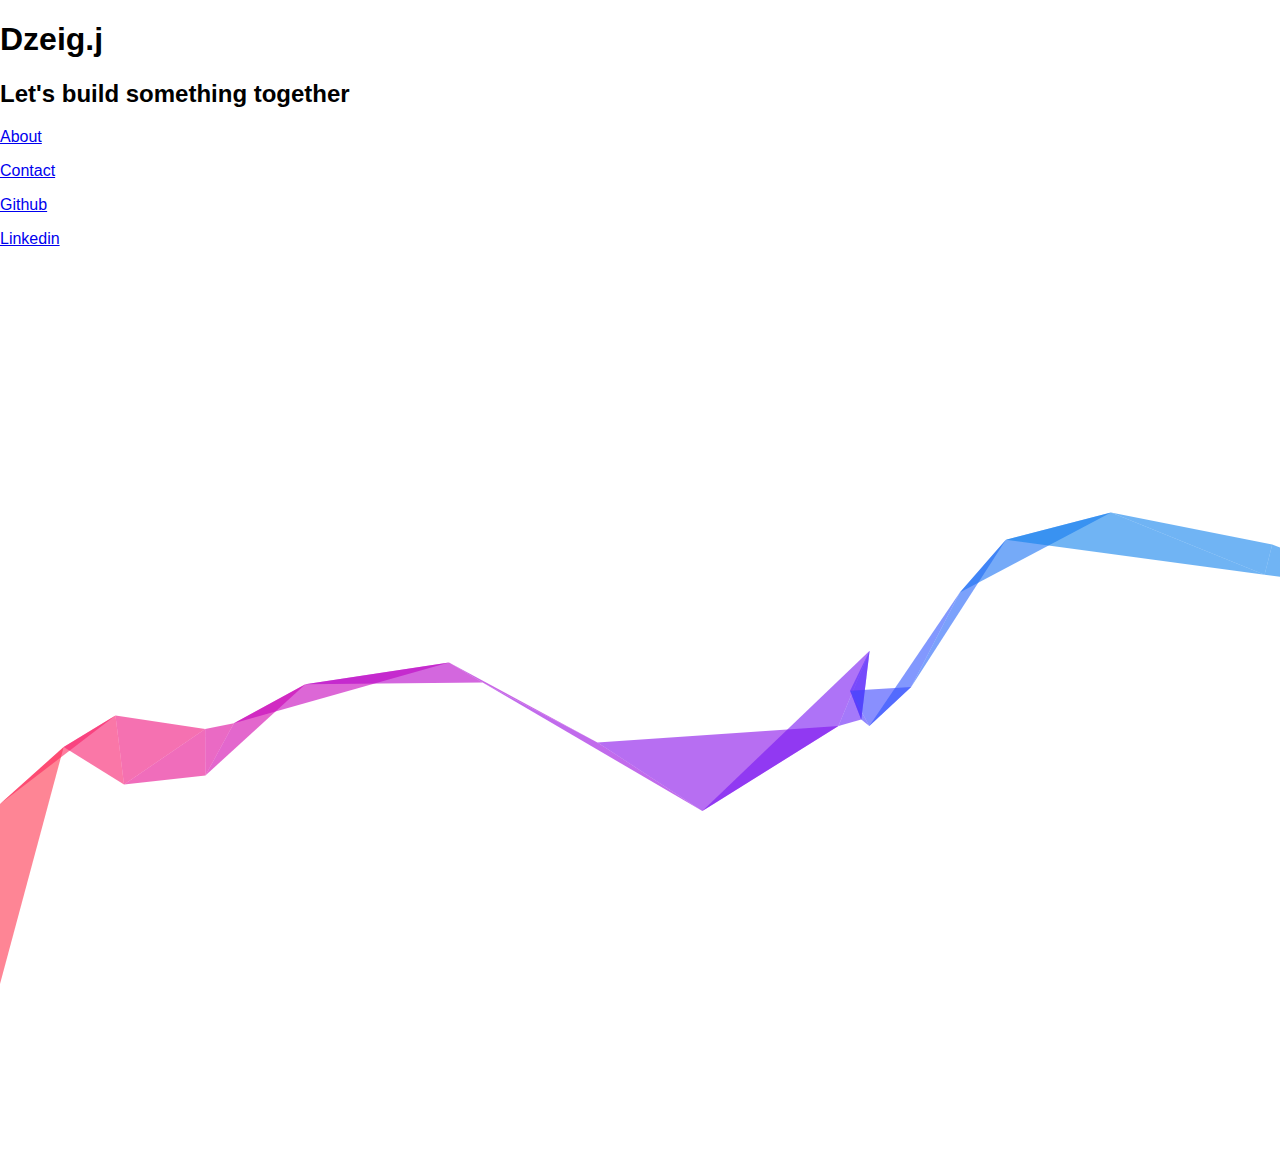
==== commit 1f29658e: "Update index.html" ====
--- a/index.html
+++ b/index.html
@@ -16,7 +16,7 @@
 	<meta http-equiv="X-UA-Compatible" content="IE=edge">
 	<!-- FAVICON -->
 	<link rel="shortcut icon" href="assets/img/favicon/fav.png">
-	<link rel="stylesheet" href="./assets/css/main.css">
+	<link rel="stylesheet" href="assets/css/main.css">
 </head>
 
 <body>
@@ -29,5 +29,6 @@
     <p><a href="#">Linkedin</a></p>
   </div>
   <canvas width="1280" height="703"></canvas>
+  <script type="text/javascript" src="assets/js/main.js"></script>
 </body>
 </html>
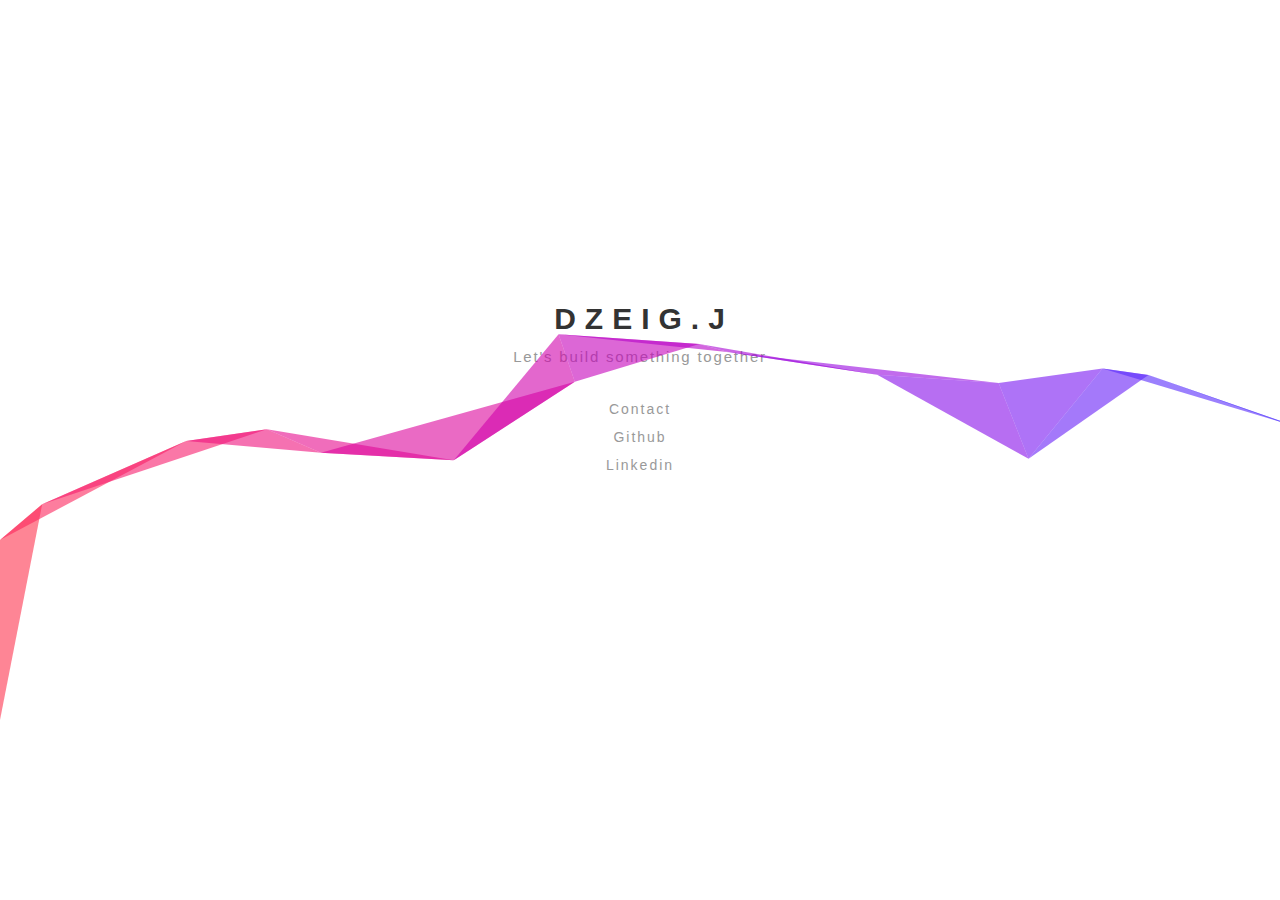
==== commit d61cf6a6: "Update index.html" ====
--- a/index.html
+++ b/index.html
@@ -23,7 +23,6 @@
   <div id="wrapper">
     <h1>Dzeig.j</h1>
     <h2>Let's build something together&nbsp;</h2>
-    <p><a href="#">About</a></p>
     <p><a href="#">Contact</a></p>
     <p><a href="#">Github</a></p>
     <p><a href="#">Linkedin</a></p>
--- a/assets/css/main.css
+++ b/assets/css/main.css
@@ -1,229 +1,67 @@
-/***
-
-	PORTE - Minimal Portfolio Theme
-	Author : H2O Theme
-	Copyright © 2015
-
-***/
-
-/***
-
-	CSS INFO :
-
-	1.0 - GENERAL
-	2.0 - HEADER
-	3.0 - CONTENT
-	4.0 - WORKS
-	5.0 - BLOG
-	6.0 - ABOUT
-	7.0 - CONTACT
-	8.0 - FOOTER
-	9.0 - LOAD
-	10.0 - RESPONSIVE
-
-***/
-
-/*** 1.0 - GENERAL CSS ***/
-
-html, body { font-family: 'Raleway', sans-serif;  margin:0; padding:0; overflow:hidden; }
-body { background-color:#FFF; transition: all 0.4s ease; }
-.main-container { position:relative; width:100%; height:100%; top:0; margin-top:0px; -webkit-user-select: none; -moz-user-select: none; user-select: none; -webkit-font-smoothing: antialiased; -moz-osx-font-smoothing: antialiased;}
-.container-fluid { padding:0; margin:0; }
-.col-md-4 { padding-bottom:15px; padding-top:15px; }
-.main-animate { transition: all 0.4s ease; -webkit-transition: all 0.4s ease; -moz-transition: all 0.4s ease; -o-transition: all 0.4s ease; -webkit-backface-visibility: hidden; }
-
-/*************************************************/
-
-
-/*** 2.0 - HEADER ***/
-
-header { position:relative; height:80px; display:table-cell; vertical-align:middle; z-index:900; }
-header:after { clear:both; }
-
-.header { position:fixed; width:100%; z-index:900; display:table; }
-.header-sticky { background-color:#FFF; margin:auto; -webkit-box-shadow: 0px 2px 5px 1px rgba(0, 0, 0, 0.04); -moz-box-shadow: 0px 2px 5px 1px rgba(0, 0, 0, 0.04); box-shadow: 0px 2px 5px 1px rgba(0, 0, 0, 0.04); }
-.header-logo { position:relative; float:left; display:table-cell; vertical-align:middle; z-index:900; }
-.header-menu { position:relative; float:right; display:table-cell; vertical-align: middle; font-size:14px; z-index:999; cursor:pointer; }
-.header-menu .menu-item { position:absolute; right:0; }
-.header-menu .exit-item { position:absolute; right:0; display:none; }
-.header-menu-open { position:fixed; background-color:#FFF; width:100%; height:100%; left:0; top:0; z-index:888; display:none; }
-.header-menu-open ul { list-style:none; position:absolute; top:50%; left:50%; transform: translate(-50%, -50%); padding:0; margin:0; }
-.header-menu-open ul li { text-align:center; opacity:0; font-size:40px; padding:5px 0px 5px 0px; color:#C0C0C0; font-weight:100; }
-.header-menu-open ul li a { text-decoration:none; color:#C0C0C0; }
-.header-menu-open ul li a:hover { font-size:50px; color:#52B1AE; cursor:pointer; }
-
-/*************************************************/
-
-
-/*** 3.0 - CONTENT ***/
-
-.main-content { padding-top:125px; font-family: 'Montserrat', sans-serif; word-wrap: break-word; }
-.main-content p { font-size:16px; font-weight:500; padding:0; margin:0;  }
-.main-content h2 { font-size:50px; font-weight:700; padding:0; margin:0; }
-.main-content span { font-size:15px; color:#a3a3a3; font-family:tahoma; }
-.main-content hr { width:40px; height:3px; border:0; background-color:#000; margin:40px 0px 40px 0px; }
-
-
-.main-social ul { list-style:none; padding:0; margin:0; margin-bottom:120px; }
-.main-social ul li { display:inline-table; width:40px; height:40px; border:solid 1px #EBEBEB; text-align:center;  }
-.main-social ul li a { text-decoration:none; width:40px; height:40px; margin:auto; text-align:center; display:block; color:#000; }
-.main-social ul li i { line-height:40px; text-align:center; }
-.main-social ul li:hover { border:solid 1px #52B1AE; cursor:pointer; }
-.main-social ul li:hover  i { color:#52B1AE; }
-
-/*************************************************/
-
-
-/*** 4.0 - WORKS ***/
-
-.main-works { background-color:#fbfbfb; font-family: 'Montserrat', sans-serif; padding-top:30px; padding-bottom:30px; }
-.main-works-list h2 { font-size:25px; font-weight:700; padding:20px 0px 50px 0px; }
-.main-works-container { position:relative; overflow:hidden; }
-.main-works-container > div { padding-bottom:30px; }
-
-.work-item  img { width:100%; }
-.work-item a { color:#000; text-decoration:none; }
-
-.main-works-column { position:relative; width:100%; }
-.main-works-column:hover .main-works-hover { opacity:1; cursor:pointer; }
-.main-works-hover { position:absolute; width:100%; height:100%; opacity:0; }
-.main-works-content { position:absolute; z-index:201; top:30px; width:100%; }
-.main-works-content h2 { position:relative; width:100%; padding:0; margin:0; text-align:left; padding:0px 30px 0px 30px; }
-.main-works-content p { position:relative; width:100%;  padding:0; margin:0; font-family:tahoma; text-align:left; padding:0px 30px 0px 30px; }
-.main-works-overlay { position:absolute; width:100%; height:100%; background-color:#FFF; top:0; z-index:200; opacity:0.8; }
-
-.main-works-button { width:100%; text-align:center; }
-.main-works-button button { text-align:center; margin-top:15px; margin-bottom:15px; border:solid 1px #ebebeb; background-color:transparent; padding:10px 20px 10px 20px; font-size:12px; color:#000; outline:none; }
-.main-works-button button:hover { color:#52B1AE; text-decoration:line-through; border:solid 1px #52B1AE; outline:none; }
-
-.main-work { background-color:#fbfbfb; font-family: 'Montserrat', sans-serif; padding-bottom:30px; }
-.main-work-content { padding-top:50px; }
-.main-work h2 { font-size:40px; font-weight:700; padding:0; margin:0; }
-.work-hello { font-size:15px; padding:0; margin:0; }
-.work-title { font-size:14px; padding-top:5px; }
-.work-info { font-size:15px; font-family:tahoma; color:#555; padding-top:30px; padding-bottom:50px; }
-.work-img { margin-top:30px; }
-.work-img img { width:100%; }
-
-.work-social { margin:auto; text-align:center; margin-top:30px; }
-.work-social p { font-size:12px; font-weight:700; padding-bottom:15px; }
-.work-social ul { list-style:none; padding:0; margin:0; margin-bottom:30px; }
-.work-social ul li { display:inline-table; width:40px; height:40px; border:solid 1px #EBEBEB; text-align:center;  }
-.work-social ul li a { text-decoration:none; width:40px; height:40px; margin:auto; text-align:center; display:block; color:#000; }
-.work-social ul li i { line-height:40px; text-align:center; }
-.work-social ul li:hover { border:solid 1px #52B1AE; cursor:pointer; }
-.work-social ul li:hover  i { color:#52B1AE; }
-
-/*************************************************/
-
-/*** 5.0 - BLOG ***/
-
-.main-blog { background-color:#fbfbfb; font-family: 'Montserrat', sans-serif; padding-bottom:30px; }
-.main-blog-list { padding-top:30px; }
-.main-blog-list div { padding-bottom:30px; }
-
-.blog-item:hover .blog-item-img img { transform: scale(1.1); cursor:pointer; }
-
-.blog-item-img { position:relative; display:block;  overflow: hidden;}
-.blog-item-img img { width:100%; }
-.blog-item a { text-decoration:none; }
-.blog-item-container { background-color:#FFF; -webkit-box-shadow: 1px 1px 1px 0px rgba(0,0,0,0.05); -moz-box-shadow: 1px 1px 1px 0px rgba(0,0,0,0.05); box-shadow: 1px 1px 1px 0px rgba(0,0,0,0.05); text-align:center; }
-.blog-item-container h2 { font-size:18px; font-weight:700; padding:0; margin:0; padding-left:30px; padding-right:30px; padding-top:30px; padding-bottom:5px; color:#555; text-align:center; }
-.blog-item-container button { text-align:center; margin-top:15px; margin-bottom:15px; border:solid 1px #ebebeb; background-color:transparent; padding:5px 15px 5px 15px; font-size:12px; color:#C0C0C0; outline:none; }
-.blog-item-container button:hover { color:#52B1AE; text-decoration:line-through; border:solid 1px #52B1AE; outline:none; }
-.blog-item-container .blog-date { color:#C0C0C0; font-size:12px; padding-left:30px; padding-right:30px; text-align:center; }
-.blog-author { color:#52B1AE; font-weight:700; }
-.blog-category { font-size:12px; color:#52B1AE; text-align:center; }
-.blog-post { font-family:tahoma; font-size:12px; color:#C0C0C0; margin-top:30px; padding-left:30px; padding-right:30px; text-align:center;  }
-
-.main-blog-button { width:100%; text-align:center; }
-.main-blog-button button { text-align:center; margin-top:15px; margin-bottom:15px; border:solid 1px #ebebeb; background-color:transparent; padding:10px 20px 10px 20px; font-size:12px; color:#000; outline:none; }
-.main-blog-button button:hover { color:#52B1AE; text-decoration:line-through; border:solid 1px #52B1AE; outline:none; }
-
-.blog-detail { background-color:#fbfbfb; font-family: 'Montserrat', sans-serif; padding-bottom:30px; }
-.blog-detail-content { padding-top:50px; }
-.blog-detail-content h2 { font-size:40px; font-weight:700; padding:0; margin:0; }
-.blog-detail-author { color:#52B1AE; font-weight:700; }
-.blog-detail-date { color:#C0C0C0; font-size:12px; }
-.blog-detail-category { font-size:12px; color:#52B1AE; }
-.blog-detail-info { font-size:13px; font-family:tahoma; color:#555; padding-top:30px; }
-.blog-detail-img { padding-top:30px; padding-bottom:15px; }
-.blog-detail-img img { width:100%; }
-.blog-detail-bold { font-size:13px; font-weight:bold; }
-.blog-detail-big { font-size:18px; font-weight:bold; }
-.blog-post { font-family:tahoma; font-size:12px; color:#C0C0C0; margin-top:30px; padding-left:30px; padding-right:30px; text-align:center;  }
-
-.blog-social { margin:auto; margin-top:30px; }
-.blog-social p { font-size:12px; font-weight:700; padding-bottom:15px; }
-.blog-social ul { list-style:none; padding:0; margin:0; margin-bottom:30px; }
-.blog-social ul li { display:inline-table; width:40px; height:40px; border:solid 1px #EBEBEB; text-align:center;  }
-.blog-social ul li a { text-decoration:none; width:40px; height:40px; margin:auto; text-align:center; display:block; color:#000; }
-.blog-social ul li i { line-height:40px; text-align:center; }
-.blog-social ul li:hover { border:solid 1px #52B1AE; cursor:pointer; }
-.blog-social ul li:hover  i { color:#52B1AE; }
-
-.italicize { font-style: italic; }
-
-/*************************************************/
-
-
-/*** 6.0 - ABOUT ***/
-
-.main-about { background-color:#fbfbfb; font-family: 'Montserrat', sans-serif; padding-bottom:30px; }
-.main-about-content { padding-top:50px; }
-.main-about h2 { font-size:40px; font-weight:700; padding:0; margin:0; }
-.about-hello { font-size:15px; padding:0; margin:0; }
-.about-title { font-size:14px; padding-top:5px; }
-.about-info { font-size:15px; font-family:tahoma; color:#555; padding-top:30px; }
-
-/*************************************************/
-
-/*** 7.0 - CONTACT ***/
-
-.main-contact { background-color:#fbfbfb; font-family: 'Montserrat', sans-serif; padding-bottom:30px; }
-.main-contact-container div { padding-top:30px; }
-.main-contact input { width:100%; padding:15px 15px 15px 15px; border:solid 1px #EBEBEB; color:#C0C0C0; outline:none; }
-.main-contact textarea { width:100%; height:300px; padding:15px 15px 15px 15px; border:solid 1px #EBEBEB; color:#C0C0C0; outline:none; }
-.main-contact button { text-align:center;  border:solid 1px #ebebeb; background-color:transparent; padding:10px 20px 10px 20px; font-size:12px; color:#000; outline:none; }
-.main-contact button:hover { color:#52B1AE; text-decoration:line-through; border:solid 1px #52B1AE; outline:none; }
-
-/*************************************************/
-
-/*** 8.0 - FOOTER ***/
-
-footer { padding-top:50px; padding-bottom:80px; }
-footer:after { display:block; clear:both; }
-
-.footer-content { float:left; }
-.footer-content p { font-family:tahoma; color:#C0C0C0; }
-
-.footer-social { float:right; }
-.footer-social ul { list-style:none; padding:0; margin:0;  }
-.footer-social ul li { display:inline-table; width:30px; height:30px; border:solid 1px #EBEBEB; text-align:center;  }
-.footer-social ul li a { text-decoration:none; width:30px; height:30px; margin:auto; text-align:center; display:block; color:#000; }
-.footer-social ul li i { line-height:30px; text-align:center; }
-.footer-social ul li:hover { border:solid 1px #52B1AE; cursor:pointer; }
-.footer-social ul li:hover  i { color:#52B1AE; }
-
-/*************************************************/
-
-/*** 9.0 - LOAD ***/
-
-.main-load { position:absolute; width:100%; height:100%; background-color:#FFF; z-index:999; }
-.main-load img { position:absolute; width:64px; height:64px; top:50%; transform: translateY(-50%); left:50%; transform: translateX(-50%);  }
-
-/*************************************************/
-
-
-/*** 10.0 * RESPONSIVE ***/
-
-/** Screen 768px **/
-@media screen and (max-width: 768px) {
-	footer { padding-top:50px; padding-bottom:50px; }
-	.footer-social, .footer-content { float:none; margin:auto; text-align:center; }
-
-	.header-menu-open ul li { text-align:center; opacity:0; font-size:25px; padding:5px 0px 5px 0px; color:#C0C0C0; font-weight:100; }
-	.header-menu-open ul li a:hover { font-size:35px; color:#52B1AE; cursor:pointer; }
+html, body {
+  overflow: hidden;
+  margin: 0;
 }
-
-/*************************************************/
+  
+body {
+  font-family: 'Open Sans', 'Helvetica  Neue', 'Hiragino Sans GB', 'LiHei Pro', Arial, sans-serif;
+  color: #333;
+}
+ 
+#wrapper {
+  position: absolute;
+  left: 0;
+  width: 320px;
+  text-align: center;
+  top: 50%;
+  left: 50%;
+  margin-left: -160px;
+  margin-top: -160px;
+  -webkit-user-select: none;
+  -moz-user-select: none;
+  user-select: none;
+ }
+        
+h1 {
+  font-family: 'Montserrat', 'Helvetica Neue', Arial, sans-serif;
+  font-weight: 700;
+  font-size: 30px;
+  letter-spacing: 9px;
+  text-transform: uppercase;
+  margin: 12px 0;
+  left: 4px;
+}
+h2 {
+  color: #999;
+  font-weight: normal;
+  font-size: 15px;
+  letter-spacing: .12em;
+  margin-bottom: 30px;
+  left: 3px;
+}
+h1, h2 {
+  position: relative;
+}
+p {
+  font-size: 14px;
+  line-height: 2em;
+  margin: 0;
+  letter-spacing: 2px;
+}
+canvas {
+  position: absolute;
+  top: 0;
+  left: 0;
+  z-index: 0;
+  width: 100%;
+  height: 100%;
+  pointer-events: none;
+}
+a {
+  color: #999;
+  text-decoration: none;
+  transition: color .2s ease;
+}
+a:hover {
+  color: #ff00ff;
+}
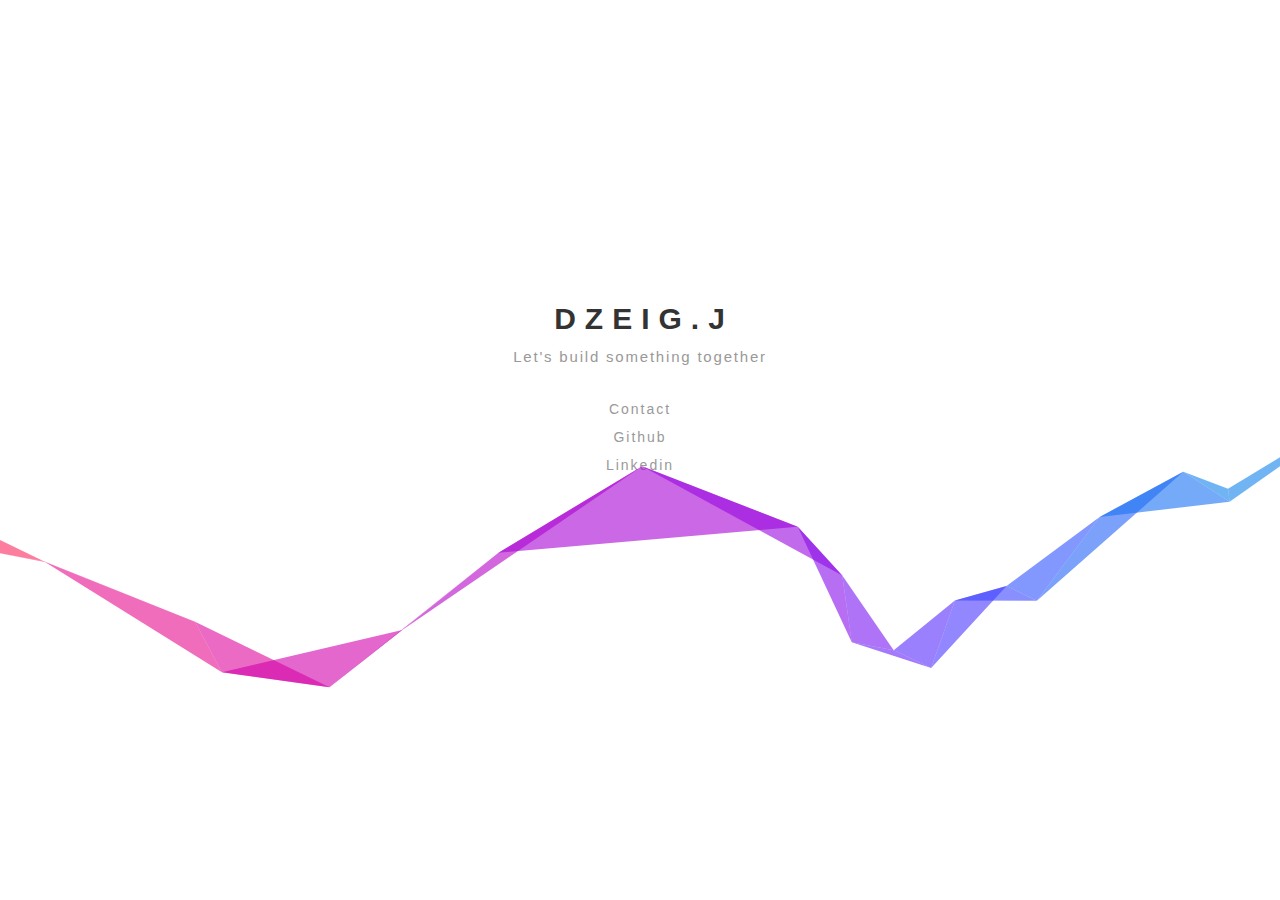
==== commit afac6441: "Update index.html" ====
--- a/index.html
+++ b/index.html
@@ -23,9 +23,9 @@
   <div id="wrapper">
     <h1>Dzeig.j</h1>
     <h2>Let's build something together&nbsp;</h2>
-    <p><a href="#">Contact</a></p>
-    <p><a href="#">Github</a></p>
-    <p><a href="#">Linkedin</a></p>
+    <p><a href="mailto:dzeig.j@gmail.com">Contact</a></p>
+    <p><a href="https://github.com/dzeignyc">Github</a></p>
+    <p><a href="https://www.linkedin.com/in/dzeignyc">Linkedin</a></p>
   </div>
   <canvas width="1280" height="703"></canvas>
   <script type="text/javascript" src="assets/js/main.js"></script>
